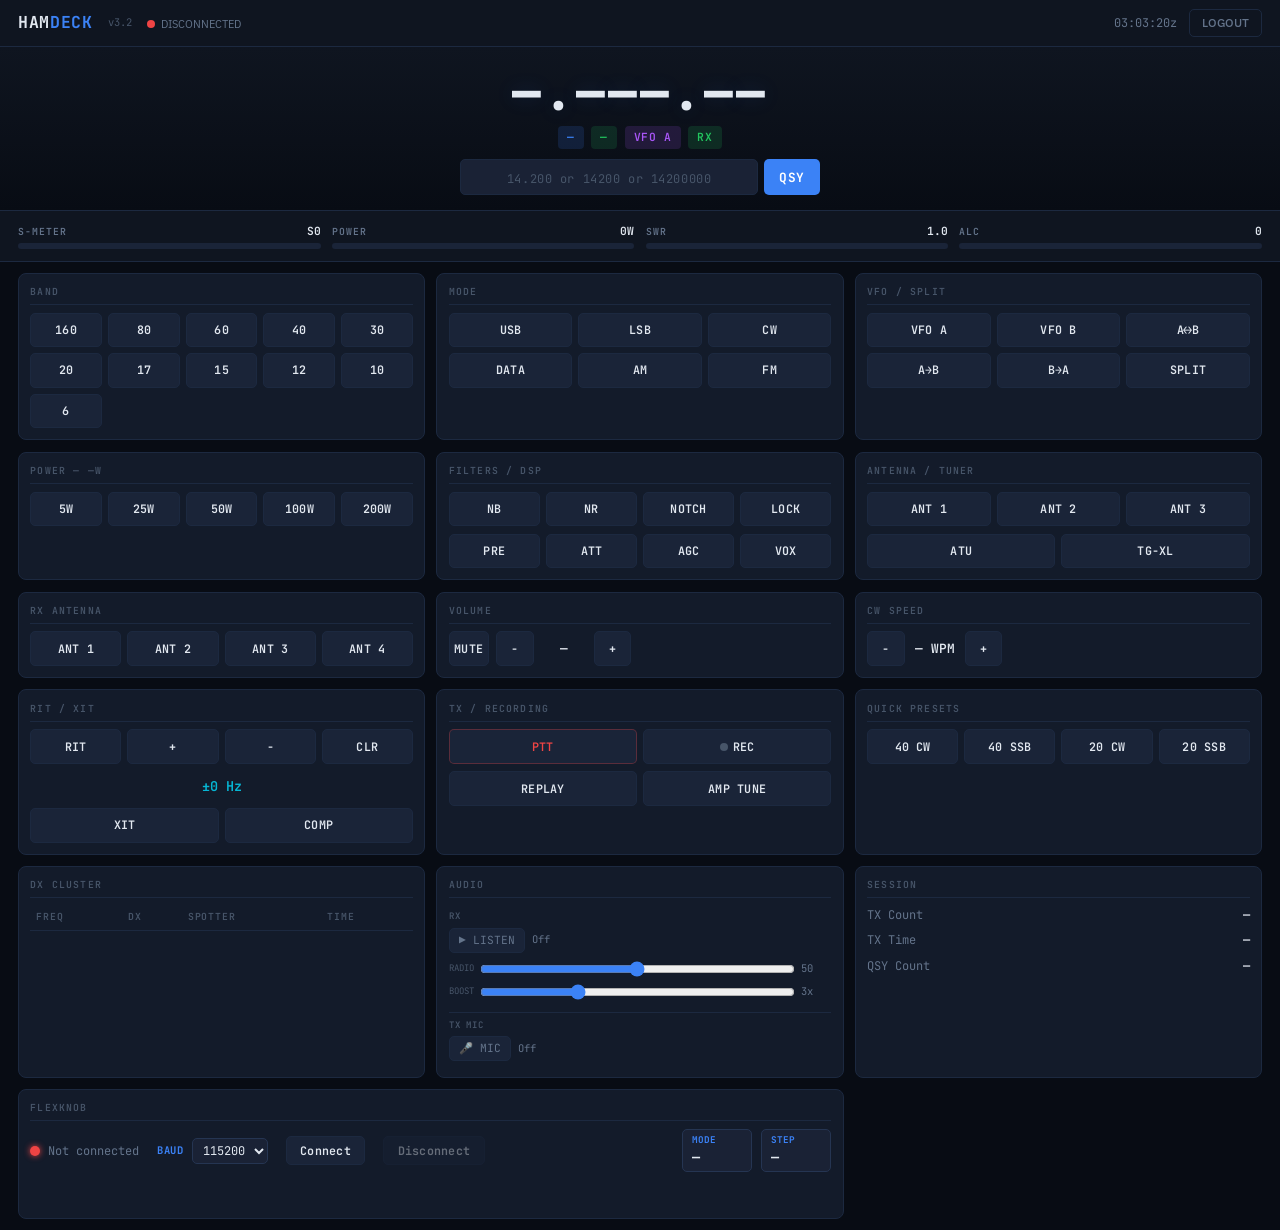
==== wwwroot/index.html @ 8db9ab92 "v3.2 — KMTronic RX antenna control on web dashboard" ====
<!DOCTYPE html>
<html lang="en">
<head>
<meta charset="UTF-8">
<meta name="viewport" content="width=device-width, initial-scale=1.0, user-scalable=no">
<title>HamDeck v3.2 — Rig Control</title>
<link rel="stylesheet" href="style.css">
    <link rel="manifest" href="/manifest.json">
    <meta name="theme-color" content="#2d8cf0">
    <meta name="mobile-web-app-capable" content="yes">
    <meta name="apple-mobile-web-app-capable" content="yes">
    <meta name="apple-mobile-web-app-status-bar-style" content="black-translucent">
    <meta name="apple-mobile-web-app-title" content="HamDeck">
    <link rel="apple-touch-icon" href="/icons/icon-192.png"></head>
<body>

<div id="loading" class="loading-overlay">
    <div class="loading-text">HAMDECK CONNECTING...</div>
</div>

<!-- ===== TOP BAR ===== -->
<header class="topbar">
    <div class="topbar-left">
        <div class="topbar-logo">HAM<span>DECK</span></div>
        <span class="topbar-version">v3.2</span>
        <span><span id="conn-dot" class="conn-dot"></span><span id="conn-text" style="font-size:0.75rem;color:var(--text-dim)">—</span></span>
    </div>
    <div class="topbar-right">
        <span id="clock" style="font-family:var(--mono);font-size:0.8rem;color:var(--text-dim)"></span>
        <a id="btn-admin" href="/admin.html" class="btn-logout" style="display:none;text-decoration:none;">ADMIN</a>
        <button id="btn-logout" class="btn-logout">LOGOUT</button>
    </div>
</header>

<!-- ===== FREQUENCY DISPLAY ===== -->
<section class="freq-hero">
    <div id="freq-display" class="freq-display">—.———.——</div>
    <div class="freq-badges">
        <span id="badge-band" class="badge badge-band">—</span>
        <span id="badge-mode" class="badge badge-mode">—</span>
        <span id="badge-vfo" class="badge badge-vfo">VFO A</span>
        <span id="badge-split" class="badge badge-split badge-hidden">SPLIT</span>
        <span id="badge-tx" class="badge badge-rx">RX</span>
    </div>
    <div class="freq-entry">
        <input type="text" id="freq-input" class="freq-input" placeholder="14.200 or 14200 or 14200000" spellcheck="false" autocomplete="off">
        <button class="freq-go-btn" id="freq-go-btn" onclick="submitFreq()">QSY</button>
    </div>
</section>

<!-- ===== METERS ===== -->
<section class="meters-strip">
    <div class="meter-item">
        <div class="meter-head"><span class="meter-label">S-METER</span><span id="s-val" class="meter-val">S0</span></div>
        <div class="meter-track"><div id="s-fill" class="meter-fill meter-fill-signal" style="width:0%"></div></div>
    </div>
    <div class="meter-item">
        <div class="meter-head"><span class="meter-label">POWER</span><span id="pwr-val" class="meter-val">0W</span></div>
        <div class="meter-track"><div id="pwr-fill" class="meter-fill meter-fill-power" style="width:0%"></div></div>
    </div>
    <div class="meter-item">
        <div class="meter-head"><span class="meter-label">SWR</span><span id="swr-val" class="meter-val">1.0</span></div>
        <div class="meter-track"><div id="swr-fill" class="meter-fill meter-fill-swr" style="width:0%"></div></div>
    </div>
    <div class="meter-item">
        <div class="meter-head"><span class="meter-label">ALC</span><span id="alc-val" class="meter-val">0</span></div>
        <div class="meter-track"><div id="alc-fill" class="meter-fill meter-fill-alc" style="width:0%"></div></div>
    </div>
</section>

<!-- ===== CONTROL PANELS ===== -->
<div class="main-grid">

    <!-- BAND -->
    <div class="card">
        <div class="card-label">BAND</div>
        <div class="btn-grid btn-grid-5" id="band-grid">
            <button class="ctrl-btn" data-band="160">160</button>
            <button class="ctrl-btn" data-band="80">80</button>
            <button class="ctrl-btn" data-band="60">60</button>
            <button class="ctrl-btn" data-band="40">40</button>
            <button class="ctrl-btn" data-band="30">30</button>
            <button class="ctrl-btn" data-band="20">20</button>
            <button class="ctrl-btn" data-band="17">17</button>
            <button class="ctrl-btn" data-band="15">15</button>
            <button class="ctrl-btn" data-band="12">12</button>
            <button class="ctrl-btn" data-band="10">10</button>
            <button class="ctrl-btn" data-band="6">6</button>
        </div>
    </div>

    <!-- MODE -->
    <div class="card">
        <div class="card-label">MODE</div>
        <div class="btn-grid btn-grid-3" id="mode-grid">
            <button class="ctrl-btn" data-mode="usb">USB</button>
            <button class="ctrl-btn" data-mode="lsb">LSB</button>
            <button class="ctrl-btn" data-mode="cw">CW</button>
            <button class="ctrl-btn" data-mode="data">DATA</button>
            <button class="ctrl-btn" data-mode="am">AM</button>
            <button class="ctrl-btn" data-mode="fm">FM</button>
        </div>
    </div>

    <!-- VFO & SPLIT -->
    <div class="card">
        <div class="card-label">VFO / SPLIT</div>
        <div class="btn-grid btn-grid-3">
            <button class="ctrl-btn" id="btn-vfo-a" onclick="api('/api/vfo/a')">VFO A</button>
            <button class="ctrl-btn" id="btn-vfo-b" onclick="api('/api/vfo/b')">VFO B</button>
            <button class="ctrl-btn" onclick="api('/api/vfo/swap')">A↔B</button>
            <button class="ctrl-btn" onclick="api('/api/vfo-copy/a2b')">A→B</button>
            <button class="ctrl-btn" onclick="api('/api/vfo-copy/b2a')">B→A</button>
            <button class="ctrl-btn" id="btn-split" onclick="api('/api/split/toggle')">SPLIT</button>
        </div>
    </div>

    <!-- POWER -->
    <div class="card">
        <div class="card-label">POWER — <span id="power-watts">—</span>W</div>
        <div class="btn-grid btn-grid-5" id="power-grid">
            <button class="ctrl-btn" data-power="qrp">5W</button>
            <button class="ctrl-btn" data-power="low">25W</button>
            <button class="ctrl-btn" data-power="mid">50W</button>
            <button class="ctrl-btn" data-power="high">100W</button>
            <button class="ctrl-btn" data-power="max">200W</button>
        </div>
    </div>

    <!-- FILTERS -->
    <div class="card">
        <div class="card-label">FILTERS / DSP</div>
        <div class="btn-grid btn-grid-4">
            <button class="ctrl-btn" id="btn-nb" onclick="api('/api/toggle/nb')">NB</button>
            <button class="ctrl-btn" id="btn-nr" onclick="api('/api/toggle/nr')">NR</button>
            <button class="ctrl-btn" id="btn-notch" onclick="api('/api/toggle/notch')">NOTCH</button>
            <button class="ctrl-btn" id="btn-lock" onclick="api('/api/toggle/lock')">LOCK</button>
        </div>
        <div class="btn-grid btn-grid-4">
            <button class="ctrl-btn" id="btn-preamp" onclick="api('/api/preamp/cycle')">PRE</button>
            <button class="ctrl-btn" id="btn-att" onclick="api('/api/att/toggle')">ATT</button>
            <button class="ctrl-btn" id="btn-agc" onclick="api('/api/agc/cycle')">AGC</button>
            <button class="ctrl-btn" id="btn-vox" onclick="api('/api/vox/toggle')">VOX</button>
        </div>
    </div>

    <!-- ANTENNA / TUNER -->
    <div class="card">
        <div class="card-label">ANTENNA / TUNER</div>
        <div class="btn-grid btn-grid-3">
            <button class="ctrl-btn" id="btn-ant1" data-ant="1" onclick="api('/api/ant/1')">ANT 1</button>
            <button class="ctrl-btn" id="btn-ant2" data-ant="2" onclick="api('/api/ant/2')">ANT 2</button>
            <button class="ctrl-btn" id="btn-ant3" data-ant="3" onclick="api('/api/ant/3')">ANT 3</button>
        </div>
        <div class="btn-grid btn-grid-2">
            <button class="ctrl-btn" onclick="api('/api/tune')">ATU</button>
            <button class="ctrl-btn" onclick="api('/api/tune/tgxl')">TG-XL</button>
        </div>
    </div>

    <!-- RX ANTENNA (KMTronic) -->
    <div class="card">
        <div class="card-label">RX ANTENNA</div>
        <div class="btn-grid btn-grid-4">
            <button class="ctrl-btn" id="btn-rxant-1" onclick="setRxAnt(1)">ANT 1</button>
            <button class="ctrl-btn" id="btn-rxant-2" onclick="setRxAnt(2)">ANT 2</button>
            <button class="ctrl-btn" id="btn-rxant-3" onclick="setRxAnt(3)">ANT 3</button>
            <button class="ctrl-btn" id="btn-rxant-4" onclick="setRxAnt(4)">ANT 4</button>
        </div>
    </div>

    <!-- VOLUME -->
    <div class="card">
        <div class="card-label">VOLUME</div>
        <div class="slider-row">
            <button class="ctrl-btn" onclick="api('/api/mute/toggle')" id="btn-mute">MUTE</button>
            <button class="ctrl-btn" onclick="api('/api/volume/down')">−</button>
            <span id="vol-val" class="slider-val">—</span>
            <button class="ctrl-btn" onclick="api('/api/volume/up')">+</button>
        </div>
    </div>

    <!-- CW SPEED -->
    <div class="card">
        <div class="card-label">CW SPEED</div>
        <div class="slider-row">
            <button class="ctrl-btn" onclick="api('/api/cw-speed/down')">−</button>
            <span id="cw-val" class="slider-val">— WPM</span>
            <button class="ctrl-btn" onclick="api('/api/cw-speed/up')">+</button>
        </div>
    </div>

    <!-- RIT / XIT -->
    <div class="card">
        <div class="card-label">RIT / XIT</div>
        <div class="btn-grid btn-grid-4">
            <button class="ctrl-btn" id="btn-rit" onclick="api('/api/rit/toggle')">RIT</button>
            <button class="ctrl-btn" onclick="api('/api/rit/up')">+</button>
            <button class="ctrl-btn" onclick="api('/api/rit/down')">−</button>
            <button class="ctrl-btn" onclick="api('/api/rit/clear')">CLR</button>
        </div>
        <div id="rit-offset" class="rit-offset">±0 Hz</div>
        <div class="btn-grid btn-grid-2">
            <button class="ctrl-btn" id="btn-xit" onclick="api('/api/xit/toggle')">XIT</button>
            <button class="ctrl-btn" id="btn-comp" onclick="api('/api/comp/toggle')">COMP</button>
        </div>
    </div>

    <!-- PTT & RECORDING -->
    <div class="card">
        <div class="card-label">TX / RECORDING</div>
        <div class="btn-grid btn-grid-2">
            <button class="ctrl-btn btn-danger" id="btn-ptt" onclick="togglePTT()">PTT</button>
            <button class="ctrl-btn" id="btn-rec" onclick="api('/api/record/toggle')">
                <span id="rec-dot" class="rec-dot off"></span>REC
            </button>
        </div>
        <div id="ptt-timer" class="ptt-timer" style="display:none;">TX: <span id="ptt-countdown">3:00</span></div>
        <div class="btn-grid btn-grid-2">
            <button class="ctrl-btn" onclick="api('/api/record/replay')">REPLAY</button>
            <button class="ctrl-btn" id="btn-amp-tune" onclick="api('/api/tune/amp')">AMP TUNE</button>
        </div>
    </div>

    <!-- PRESETS -->
    <div class="card">
        <div class="card-label">QUICK PRESETS</div>
        <div class="btn-grid btn-grid-4">
            <button class="ctrl-btn" onclick="api('/api/preset/40cw')">40 CW</button>
            <button class="ctrl-btn" onclick="api('/api/preset/40ssb')">40 SSB</button>
            <button class="ctrl-btn" onclick="api('/api/preset/20cw')">20 CW</button>
            <button class="ctrl-btn" onclick="api('/api/preset/20ssb')">20 SSB</button>
        </div>
    </div>

    <!-- DX CLUSTER -->
    <div class="card" style="grid-column: span 1;">
        <div class="card-label">DX CLUSTER</div>
        <div class="cluster-scroll">
            <table class="cluster-table">
                <thead>
                    <tr><th>FREQ</th><th>DX</th><th>SPOTTER</th><th>TIME</th></tr>
                </thead>
                <tbody id="cluster-body"></tbody>
            </table>
        </div>
    </div>

    <!-- AUDIO RX / TX -->
    <div class="card">
        <div class="card-label">AUDIO</div>
        <div class="audio-section">
            <span class="audio-section-label">RX</span>
            <div class="audio-controls">
                <button class="audio-btn" id="btn-audio" onclick="toggleAudio()">▶ LISTEN</button>
                <span id="audio-status" style="font-family:var(--mono);font-size:0.7rem;color:var(--text-dim);">Off</span>
            </div>
            <div style="display:flex;align-items:center;gap:0.4rem;margin-top:0.3rem;">
                <span style="font-family:var(--mono);font-size:0.6rem;color:var(--text-muted);">RADIO</span>
                <input type="range" id="rx-radio-vol" min="0" max="100" step="5" value="50" style="flex:1;accent-color:var(--accent);">
                <span id="rx-radio-label" style="font-family:var(--mono);font-size:0.7rem;color:var(--text-dim);min-width:2rem;">50</span>
            </div>
            <div style="display:flex;align-items:center;gap:0.4rem;margin-top:0.2rem;">
                <span style="font-family:var(--mono);font-size:0.6rem;color:var(--text-muted);">BOOST</span>
                <input type="range" id="rx-volume" min="0" max="10" step="0.5" value="3" style="flex:1;accent-color:var(--accent);" oninput="setRxVolume(this.value)">
                <span id="rx-vol-label" style="font-family:var(--mono);font-size:0.7rem;color:var(--text-dim);min-width:2rem;">3x</span>
            </div>
        </div>
        <div class="audio-section">
            <span class="audio-section-label">TX MIC</span>
            <div class="audio-controls">
                <button class="audio-btn" id="btn-mic" onclick="toggleMic()">🎤 MIC</button>
                <span id="mic-status" style="font-family:var(--mono);font-size:0.7rem;color:var(--text-dim);">Off</span>
            </div>
            <div id="mic-level-track" class="meter-track" style="margin-top:0.3rem;display:none;">
                <div id="mic-level-fill" class="meter-fill meter-fill-power" style="width:0%"></div>
            </div>
        </div>
    </div>

    <!-- SESSION STATS -->
    <div class="card">
        <div class="card-label">SESSION</div>
        <div class="stats-row"><span class="stats-label">TX Count</span><span id="stat-tx" class="stats-val">—</span></div>
        <div class="stats-row"><span class="stats-label">TX Time</span><span id="stat-time" class="stats-val">—</span></div>
        <div class="stats-row"><span class="stats-label">QSY Count</span><span id="stat-qsy" class="stats-val">—</span></div>
    </div>

    <div class="card" style="grid-column: span 2;">
        <div class="card-label">FLEXKNOB</div>
        <div style="display:flex;align-items:center;gap:1.2rem;flex-wrap:wrap;">
            <!-- Status -->
            <div style="display:flex;align-items:center;gap:0.5rem;">
                <span id="fk-dot" style="width:10px;height:10px;border-radius:50%;background:var(--red);box-shadow:0 0 6px var(--red);flex-shrink:0;display:inline-block;"></span>
                <span id="fk-status" style="font-family:var(--mono);font-size:0.8rem;color:var(--text-dim);">Not connected</span>
            </div>
            <!-- Baud -->
            <div style="display:flex;align-items:center;gap:0.5rem;">
                <span style="font-family:var(--mono);font-size:0.7rem;font-weight:700;color:var(--accent);text-transform:uppercase;letter-spacing:0.08em;">Baud</span>
                <select id="fk-baud" style="background:var(--bg-input);color:var(--text);border:1px solid var(--border-light);border-radius:var(--radius-sm);padding:0.2rem 0.4rem;font-family:var(--mono);font-size:0.8rem;">
                    <option value="9600">9600</option>
                    <option value="19200">19200</option>
                    <option value="38400">38400</option>
                    <option value="57600">57600</option>
                    <option value="115200" selected>115200</option>
                </select>
            </div>
            <!-- Buttons -->
            <button id="fk-btn-connect" class="ctrl-btn" style="padding:0.35rem 0.9rem;">Connect</button>
            <button id="fk-btn-disconnect" class="ctrl-btn" disabled style="padding:0.35rem 0.9rem;opacity:0.4;">Disconnect</button>
            <!-- Mode / Step from server -->
            <div style="display:flex;gap:0.6rem;margin-left:auto;">
                <div style="background:var(--bg-input);border:1px solid var(--border-light);border-radius:var(--radius-sm);padding:0.25rem 0.6rem;min-width:70px;">
                    <div style="font-family:var(--mono);font-size:0.62rem;font-weight:700;color:var(--accent);text-transform:uppercase;">Mode</div>
                    <div id="fk-mode" style="font-family:var(--mono);font-size:0.9rem;font-weight:700;">—</div>
                </div>
                <div style="background:var(--bg-input);border:1px solid var(--border-light);border-radius:var(--radius-sm);padding:0.25rem 0.6rem;min-width:70px;">
                    <div style="font-family:var(--mono);font-size:0.62rem;font-weight:700;color:var(--accent);text-transform:uppercase;">Step</div>
                    <div id="fk-step" style="font-family:var(--mono);font-size:0.9rem;font-weight:700;">—</div>
                </div>
            </div>
        </div>
        <!-- Last action -->
        <div id="fk-action" style="margin-top:0.6rem;font-family:var(--mono);font-size:0.8rem;color:var(--cyan);min-height:1.2rem;"></div>
    </div>

</div>

<script src="app.js"></script>
    <script>
        if ('serviceWorker' in navigator) {
            window.addEventListener('load', () => {
                navigator.serviceWorker.register('/sw.js')
                    .catch(err => console.warn('SW registration failed:', err));
            });
        }
    </script></body>
</html>
---- wwwroot/style.css ----
/* HamDeck v3 — Web Control Dashboard */
/* Dark industrial / avionics aesthetic */

@import url('https://fonts.googleapis.com/css2?family=JetBrains+Mono:wght@400;500;600;700;800&family=IBM+Plex+Sans:wght@300;400;500;600&display=swap');

*,*::before,*::after { margin:0; padding:0; box-sizing:border-box; }

:root {
    --bg-deep: #080c14;
    --bg-panel: #0f1520;
    --bg-card: #131b2a;
    --bg-button: #1a2438;
    --bg-button-hover: #243050;
    --bg-button-active: #2a3a60;
    --bg-input: #1a2235;
    --border: #1c2940;
    --border-light: #253552;
    --text: #e2e8f0;
    --text-dim: #64748b;
    --text-muted: #475569;
    --accent: #3b82f6;
    --accent-dim: rgba(59,130,246,0.15);
    --accent-glow: rgba(59,130,246,0.25);
    --green: #22c55e;
    --green-dim: rgba(34,197,94,0.15);
    --red: #ef4444;
    --red-dim: rgba(239,68,68,0.15);
    --amber: #f59e0b;
    --amber-dim: rgba(245,158,11,0.15);
    --cyan: #06b6d4;
    --purple: #a855f7;
    --mono: 'JetBrains Mono', monospace;
    --sans: 'IBM Plex Sans', -apple-system, sans-serif;
    --radius: 8px;
    --radius-sm: 5px;
}

html { font-size: 15px; }
body {
    font-family: var(--sans);
    background: var(--bg-deep);
    color: var(--text);
    min-height: 100vh;
    line-height: 1.5;
}

/* ===== TOP BAR ===== */
.topbar {
    display: flex;
    align-items: center;
    justify-content: space-between;
    padding: 0.6rem 1.2rem;
    background: var(--bg-panel);
    border-bottom: 1px solid var(--border);
    position: sticky;
    top: 0;
    z-index: 100;
}
.topbar-left {
    display: flex;
    align-items: center;
    gap: 1rem;
}
.topbar-logo {
    font-family: var(--mono);
    font-weight: 700;
    font-size: 1.1rem;
    letter-spacing: 0.04em;
}
.topbar-logo span { color: var(--accent); }
.topbar-version {
    font-family: var(--mono);
    font-size: 0.7rem;
    color: var(--text-muted);
}
.conn-dot {
    width: 8px; height: 8px;
    border-radius: 50%;
    background: var(--red);
    display: inline-block;
    margin-right: 0.4rem;
    transition: background 0.3s;
}
.conn-dot.ok { background: var(--green); box-shadow: 0 0 6px rgba(34,197,94,0.5); }
.topbar-right {
    display: flex;
    align-items: center;
    gap: 0.8rem;
}
.btn-logout {
    font-family: var(--sans);
    font-size: 0.8rem;
    font-weight: 500;
    padding: 0.35rem 0.8rem;
    background: transparent;
    border: 1px solid var(--border);
    border-radius: var(--radius-sm);
    color: var(--text-dim);
    cursor: pointer;
    transition: all 0.2s;
}
.btn-logout:hover { border-color: var(--red); color: var(--red); }

/* ===== FREQUENCY HERO ===== */
.freq-hero {
    text-align: center;
    padding: 1.5rem 1rem 1rem;
    background: linear-gradient(180deg, var(--bg-panel) 0%, var(--bg-deep) 100%);
    border-bottom: 1px solid var(--border);
}
.freq-display {
    font-family: var(--mono);
    font-weight: 800;
    font-size: 3.2rem;
    letter-spacing: 0.06em;
    color: var(--text);
    text-shadow: 0 0 20px rgba(59,130,246,0.15);
    line-height: 1;
    margin-bottom: 0.6rem;
}
.freq-display .mhz { color: var(--accent); }
.freq-badges {
    display: flex;
    justify-content: center;
    gap: 0.5rem;
    flex-wrap: wrap;
}
.badge {
    font-family: var(--mono);
    font-size: 0.75rem;
    font-weight: 600;
    padding: 0.2rem 0.6rem;
    border-radius: 4px;
    letter-spacing: 0.06em;
    text-transform: uppercase;
}
.badge-band { background: var(--accent-dim); color: var(--accent); }
.badge-mode { background: var(--green-dim); color: var(--green); }
.badge-vfo { background: rgba(168,85,247,0.15); color: var(--purple); }
.badge-split { background: var(--amber-dim); color: var(--amber); }
.badge-tx { background: var(--red); color: #fff; animation: tx-pulse 0.8s ease-in-out infinite; }
.badge-rx { background: var(--green-dim); color: var(--green); }
.badge-hidden { display: none; }

@keyframes tx-pulse {
    0%,100% { opacity: 1; }
    50% { opacity: 0.7; }
}

/* ===== METERS ===== */
.meters-strip {
    display: grid;
    grid-template-columns: repeat(4, 1fr);
    gap: 0.75rem;
    padding: 0.75rem 1.2rem;
    background: var(--bg-panel);
    border-bottom: 1px solid var(--border);
}
.meter-item {
    display: flex;
    flex-direction: column;
    gap: 0.25rem;
}
.meter-head {
    display: flex;
    justify-content: space-between;
    align-items: baseline;
}
.meter-label {
    font-family: var(--mono);
    font-size: 0.65rem;
    font-weight: 600;
    color: var(--text-dim);
    letter-spacing: 0.1em;
    text-transform: uppercase;
}
.meter-val {
    font-family: var(--mono);
    font-size: 0.75rem;
    font-weight: 600;
    color: var(--text);
}
.meter-track {
    height: 6px;
    background: var(--bg-button);
    border-radius: 3px;
    overflow: hidden;
}
.meter-fill {
    height: 100%;
    border-radius: 3px;
    transition: width 0.25s ease;
    min-width: 0;
}
.meter-fill-signal { background: linear-gradient(90deg, var(--green), var(--amber), var(--red)); }
.meter-fill-power { background: linear-gradient(90deg, var(--accent), var(--cyan)); }
.meter-fill-swr { background: var(--green); }
.meter-fill-swr.warn { background: var(--amber); }
.meter-fill-swr.danger { background: var(--red); }
.meter-fill-alc { background: var(--purple); }

/* ===== MAIN GRID ===== */
.main-grid {
    display: grid;
    grid-template-columns: 1fr 1fr 1fr;
    gap: 0.75rem;
    padding: 0.75rem 1.2rem;
    max-width: 1600px;
    margin: 0 auto;
}

/* ===== CARDS ===== */
.card {
    background: var(--bg-card);
    border: 1px solid var(--border);
    border-radius: var(--radius);
    padding: 0.75rem;
    display: flex;
    flex-direction: column;
    gap: 0.5rem;
}
.card-label {
    font-family: var(--mono);
    font-size: 0.65rem;
    font-weight: 600;
    color: var(--text-muted);
    letter-spacing: 0.12em;
    text-transform: uppercase;
    padding-bottom: 0.3rem;
    border-bottom: 1px solid var(--border);
}

/* ===== BUTTON GRID ===== */
.btn-grid {
    display: grid;
    gap: 0.4rem;
}
.btn-grid-4 { grid-template-columns: repeat(4, 1fr); }
.btn-grid-3 { grid-template-columns: repeat(3, 1fr); }
.btn-grid-2 { grid-template-columns: repeat(2, 1fr); }
.btn-grid-5 { grid-template-columns: repeat(5, 1fr); }
.btn-grid-6 { grid-template-columns: repeat(6, 1fr); }

.ctrl-btn {
    font-family: var(--mono);
    font-size: 0.78rem;
    font-weight: 600;
    padding: 0.55rem 0.3rem;
    background: var(--bg-button);
    border: 1px solid var(--border);
    border-radius: var(--radius-sm);
    color: var(--text);
    cursor: pointer;
    transition: all 0.15s;
    text-align: center;
    white-space: nowrap;
    letter-spacing: 0.02em;
    user-select: none;
    -webkit-user-select: none;
}
.ctrl-btn:hover { background: var(--bg-button-hover); border-color: var(--border-light); }
.ctrl-btn:active { background: var(--bg-button-active); transform: scale(0.96); }
.ctrl-btn.active {
    background: var(--accent-dim);
    border-color: var(--accent);
    color: var(--accent);
    box-shadow: 0 0 8px rgba(59,130,246,0.15);
}
.ctrl-btn.active-green {
    background: var(--green-dim);
    border-color: var(--green);
    color: var(--green);
}
.ctrl-btn.active-amber {
    background: var(--amber-dim);
    border-color: var(--amber);
    color: var(--amber);
}
.ctrl-btn.active-red {
    background: var(--red-dim);
    border-color: var(--red);
    color: var(--red);
}
.ctrl-btn.btn-danger {
    border-color: rgba(239,68,68,0.3);
    color: var(--red);
}
.ctrl-btn.btn-danger:hover { background: var(--red-dim); }
.ctrl-btn.btn-danger.active {
    background: var(--red);
    color: #fff;
    border-color: var(--red);
    animation: tx-pulse 0.8s ease-in-out infinite;
}

.ctrl-btn-wide { grid-column: span 2; }

/* ===== VOLUME / CW SLIDER ROWS ===== */
.slider-row {
    display: flex;
    align-items: center;
    gap: 0.5rem;
}
.slider-row .ctrl-btn { flex: 0 0 auto; min-width: 2.5rem; }
.slider-val {
    font-family: var(--mono);
    font-size: 0.85rem;
    font-weight: 600;
    min-width: 3rem;
    text-align: center;
    color: var(--text);
}

/* ===== RIT/XIT ROW ===== */
.rit-offset {
    font-family: var(--mono);
    font-size: 0.9rem;
    font-weight: 600;
    text-align: center;
    padding: 0.3rem;
    color: var(--cyan);
}

/* ===== DX CLUSTER ===== */
.cluster-table {
    width: 100%;
    border-collapse: collapse;
    font-size: 0.78rem;
}
.cluster-table th {
    font-family: var(--mono);
    font-size: 0.65rem;
    font-weight: 600;
    color: var(--text-muted);
    text-align: left;
    padding: 0.3rem 0.4rem;
    border-bottom: 1px solid var(--border);
    letter-spacing: 0.08em;
    text-transform: uppercase;
}
.cluster-table td {
    font-family: var(--mono);
    font-size: 0.75rem;
    padding: 0.3rem 0.4rem;
    border-bottom: 1px solid rgba(28,41,64,0.5);
    color: var(--text-dim);
    cursor: pointer;
    transition: background 0.15s;
}
.cluster-table tr:hover td { background: var(--bg-button); color: var(--text); }
.cluster-table .freq-col { color: var(--accent); }
.cluster-table .call-col { color: var(--text); font-weight: 500; }
.cluster-scroll {
    max-height: 250px;
    overflow-y: auto;
    scrollbar-width: thin;
    scrollbar-color: var(--border) transparent;
}

/* ===== RECORDING / AUDIO ===== */
.rec-dot {
    width: 8px; height: 8px;
    border-radius: 50%;
    display: inline-block;
    margin-right: 0.3rem;
}
.rec-dot.off { background: var(--text-muted); }
.rec-dot.on { background: var(--red); box-shadow: 0 0 6px rgba(239,68,68,0.6); animation: tx-pulse 1s infinite; }
.rec-dot.buffer { background: var(--amber); }

.audio-controls {
    display: flex;
    align-items: center;
    gap: 0.5rem;
}
.audio-btn {
    font-family: var(--mono);
    font-size: 0.75rem;
    padding: 0.3rem 0.6rem;
    background: var(--bg-button);
    border: 1px solid var(--border);
    border-radius: var(--radius-sm);
    color: var(--text-dim);
    cursor: pointer;
    transition: all 0.15s;
}
.audio-btn:hover { background: var(--bg-button-hover); color: var(--text); }
.audio-btn.playing { background: var(--green-dim); border-color: var(--green); color: var(--green); }
.audio-btn.mic-on { background: var(--red-dim); border-color: var(--red); color: var(--red); animation: tx-pulse 1s infinite; }

.audio-section {
    display: flex;
    flex-direction: column;
    gap: 0.25rem;
    padding: 0.3rem 0;
}
.audio-section + .audio-section { border-top: 1px solid var(--border); padding-top: 0.4rem; }
.audio-section-label {
    font-family: var(--mono);
    font-size: 0.6rem;
    font-weight: 600;
    color: var(--text-muted);
    letter-spacing: 0.1em;
    text-transform: uppercase;
}

/* ===== SESSION STATS ===== */
.stats-row {
    display: flex;
    justify-content: space-between;
    font-family: var(--mono);
    font-size: 0.8rem;
}
.stats-label { color: var(--text-dim); }
.stats-val { color: var(--text); font-weight: 600; }

/* ===== LOADING OVERLAY ===== */
.loading-overlay {
    position: fixed;
    inset: 0;
    background: var(--bg-deep);
    display: flex;
    align-items: center;
    justify-content: center;
    z-index: 1000;
    transition: opacity 0.3s;
}
.loading-overlay.hidden { opacity: 0; pointer-events: none; }
.loading-text {
    font-family: var(--mono);
    font-size: 1rem;
    color: var(--text-dim);
    letter-spacing: 0.1em;
}

/* ===== FREQ ENTRY ===== */
.freq-entry {
    display: flex;
    justify-content: center;
    gap: 0.4rem;
    margin-top: 0.7rem;
    max-width: 360px;
    margin-left: auto;
    margin-right: auto;
}
.freq-input {
    flex: 1;
    font-family: var(--mono);
    font-size: 0.95rem;
    padding: 0.5rem 0.7rem;
    background: var(--bg-input);
    border: 1px solid var(--border);
    border-radius: var(--radius-sm);
    color: var(--text);
    outline: none;
    text-align: center;
    letter-spacing: 0.04em;
    transition: border-color 0.2s, box-shadow 0.2s;
}
.freq-input:focus {
    border-color: var(--accent);
    box-shadow: 0 0 0 3px var(--accent-glow);
}
.freq-input::placeholder { color: var(--text-muted); font-size: 0.8rem; }
.freq-go-btn {
    font-family: var(--mono);
    font-size: 0.85rem;
    font-weight: 700;
    padding: 0.5rem 1rem;
    background: var(--accent);
    border: none;
    border-radius: var(--radius-sm);
    color: #fff;
    cursor: pointer;
    transition: background 0.15s;
    letter-spacing: 0.05em;
}
.freq-go-btn:hover { background: #2563eb; }
.freq-go-btn:active { transform: scale(0.96); }

/* ===== PTT TIMER ===== */
.ptt-timer {
    font-family: var(--mono);
    font-size: 0.85rem;
    font-weight: 600;
    color: var(--red);
    text-align: center;
    padding: 0.3rem;
    animation: tx-pulse 1s infinite;
}

/* ===== RESPONSIVE ===== */
@media (max-width: 1100px) {
    .main-grid { grid-template-columns: 1fr 1fr; }
}
@media (max-width: 720px) {
    html { font-size: 14px; }
    .main-grid { grid-template-columns: 1fr; }
    .meters-strip { grid-template-columns: repeat(2, 1fr); }
    .freq-display { font-size: 2.4rem; }
    .topbar { padding: 0.5rem 0.8rem; }
    .main-grid { padding: 0.5rem 0.6rem; }
    .btn-grid-5 { grid-template-columns: repeat(4, 1fr); }
    .ctrl-btn { padding: 0.65rem 0.3rem; font-size: 0.82rem; }
    .freq-entry { max-width: 100%; padding: 0 0.5rem; }
}
@media (max-width: 480px) {
    html { font-size: 13px; }
    .freq-display { font-size: 1.8rem; letter-spacing: 0.03em; }
    .freq-badges { gap: 0.3rem; }
    .badge { font-size: 0.68rem; padding: 0.15rem 0.4rem; }
    .btn-grid-5 { grid-template-columns: repeat(3, 1fr); }
    .btn-grid-4 { grid-template-columns: repeat(2, 1fr); }
    .btn-grid-3 { grid-template-columns: repeat(3, 1fr); }
    .ctrl-btn {
        padding: 0.75rem 0.3rem;
        font-size: 0.85rem;
        min-height: 44px; /* touch target */
    }
    .topbar-logo { font-size: 0.95rem; }
    .topbar-version { display: none; }
    .meters-strip { gap: 0.5rem; padding: 0.6rem 0.8rem; }
    .card { padding: 0.6rem; }
    .slider-row .ctrl-btn { min-width: 3rem; min-height: 44px; }
    .cluster-scroll { max-height: 180px; }
    .freq-entry { flex-direction: column; }
    .freq-go-btn { width: 100%; padding: 0.65rem; }
}
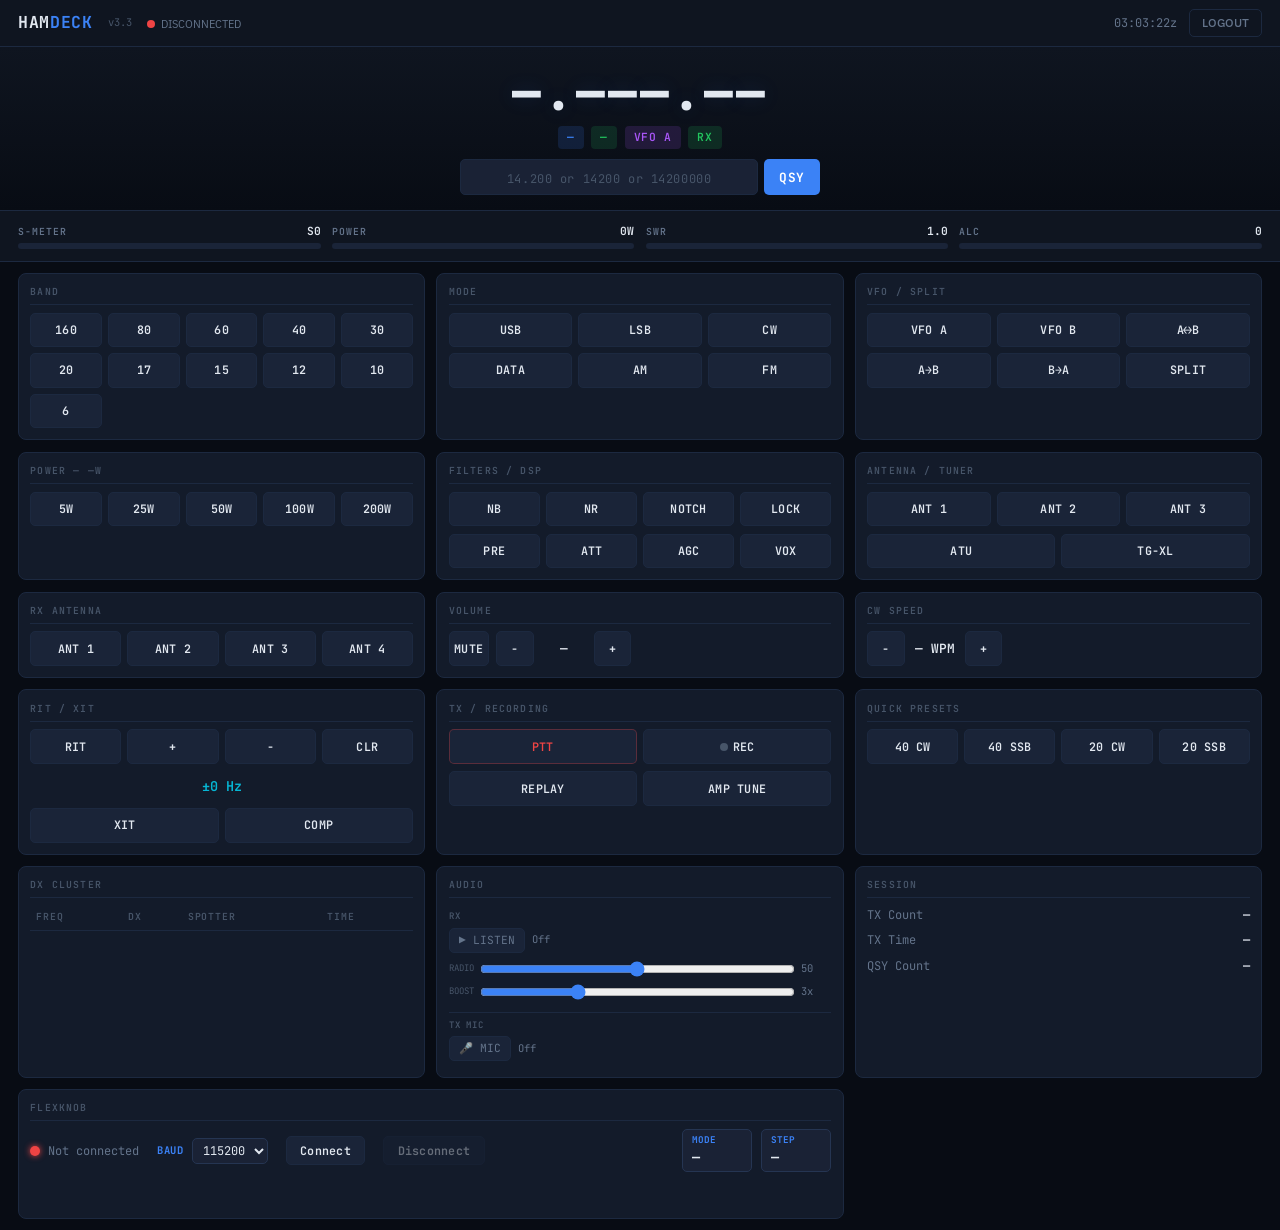
==== commit 6093ba38: "v3.3 — strip WPF GUI to status panel, PBKDF2 password hashing" ====
--- a/wwwroot/index.html
+++ b/wwwroot/index.html
@@ -3,7 +3,7 @@
 <head>
 <meta charset="UTF-8">
 <meta name="viewport" content="width=device-width, initial-scale=1.0, user-scalable=no">
-<title>HamDeck v3.2 — Rig Control</title>
+<title>HamDeck v3.3 — Rig Control</title>
 <link rel="stylesheet" href="style.css">
     <link rel="manifest" href="/manifest.json">
     <meta name="theme-color" content="#2d8cf0">
@@ -22,7 +22,7 @@
 <header class="topbar">
     <div class="topbar-left">
         <div class="topbar-logo">HAM<span>DECK</span></div>
-        <span class="topbar-version">v3.2</span>
+        <span class="topbar-version">v3.3</span>
         <span><span id="conn-dot" class="conn-dot"></span><span id="conn-text" style="font-size:0.75rem;color:var(--text-dim)">—</span></span>
     </div>
     <div class="topbar-right">
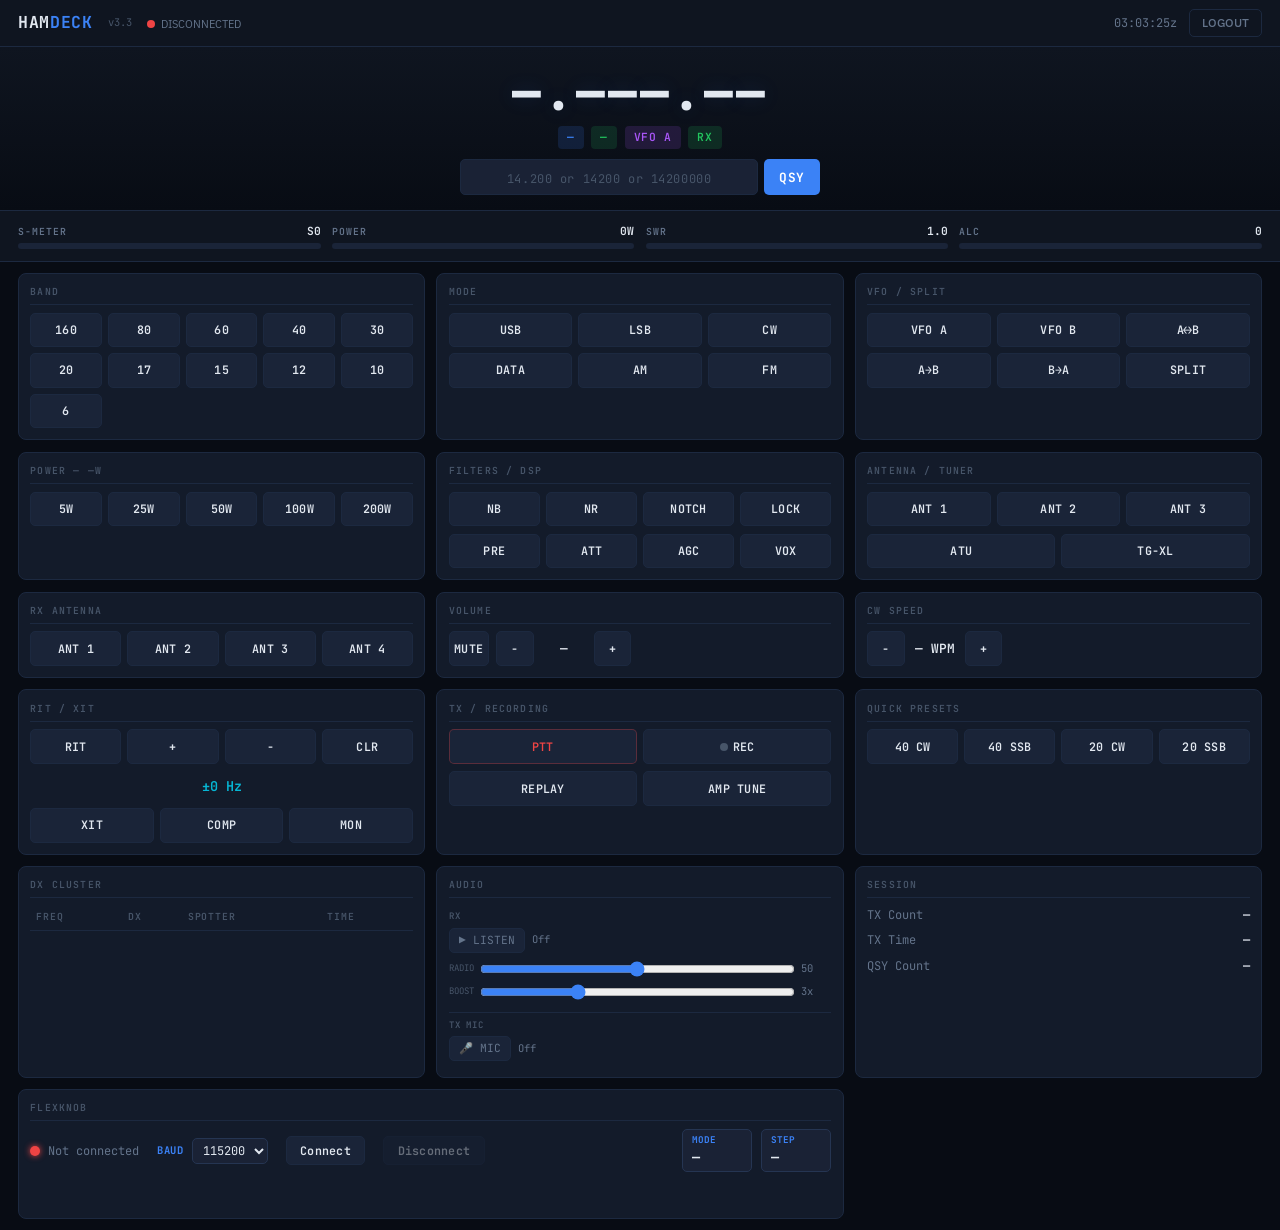
==== commit 5fa5933b: "refactor: route table, isQuery HashSet, Config presets, JS split, csproj wwwroot sync" ====
--- a/wwwroot/index.html
+++ b/wwwroot/index.html
@@ -200,9 +200,10 @@
             <button class="ctrl-btn" onclick="api('/api/rit/clear')">CLR</button>
         </div>
         <div id="rit-offset" class="rit-offset">±0 Hz</div>
-        <div class="btn-grid btn-grid-2">
+        <div class="btn-grid btn-grid-3">
             <button class="ctrl-btn" id="btn-xit" onclick="api('/api/xit/toggle')">XIT</button>
             <button class="ctrl-btn" id="btn-comp" onclick="api('/api/comp/toggle')">COMP</button>
+            <button class="ctrl-btn" id="btn-mon" onclick="api('/api/mon/toggle')">MON</button>
         </div>
     </div>
 
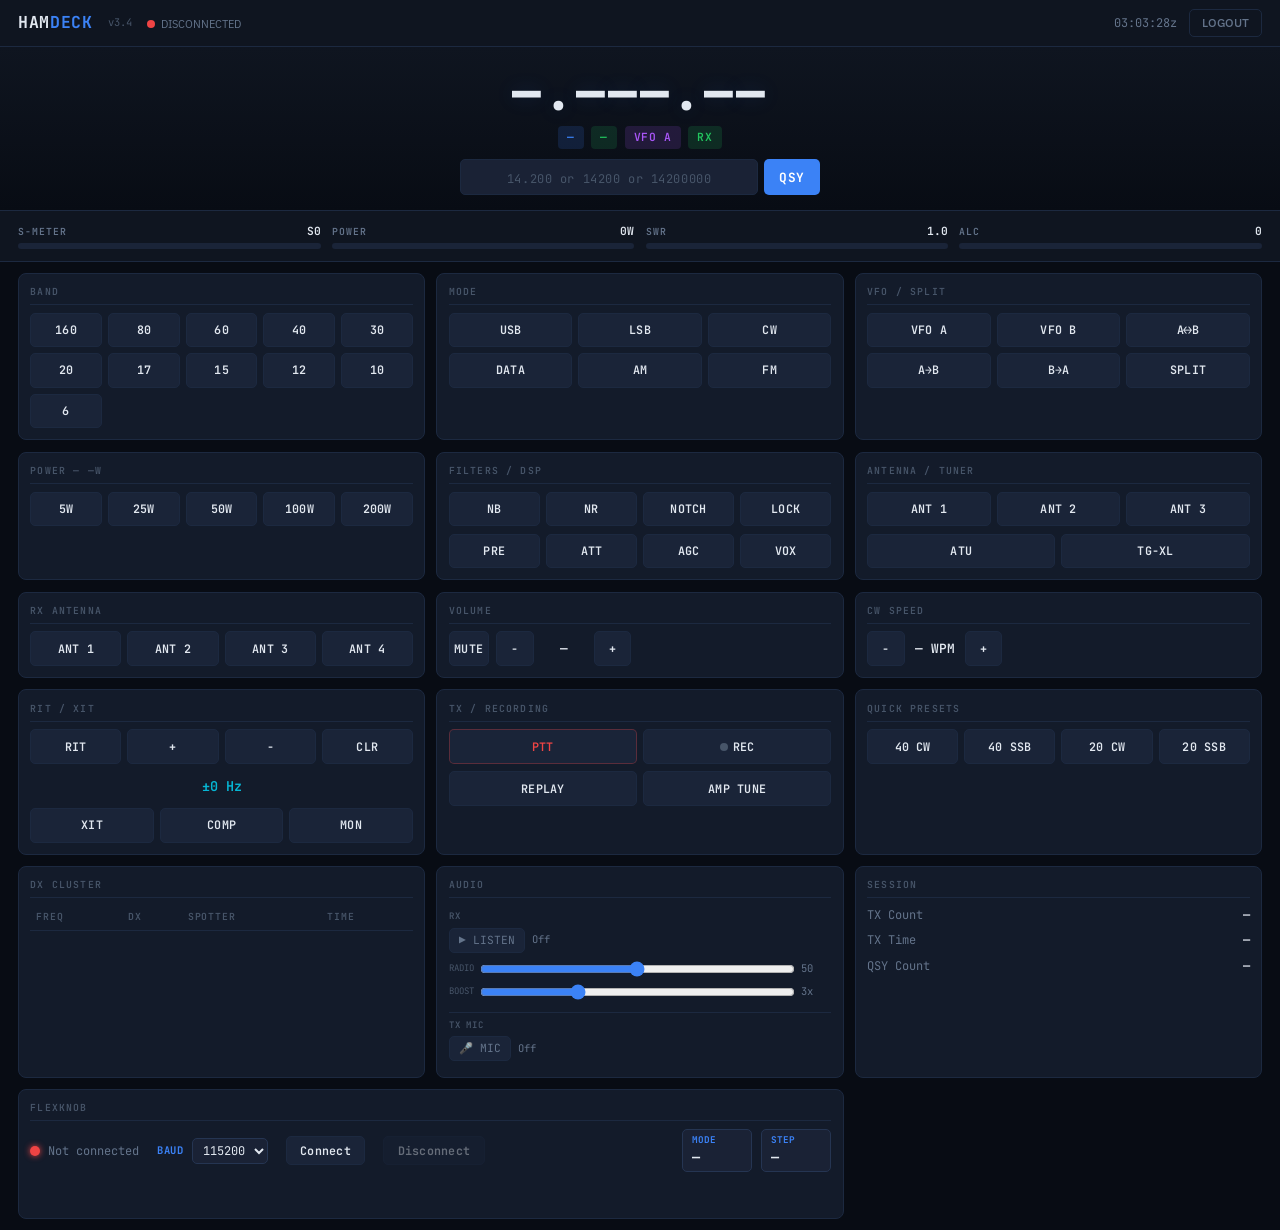
==== commit 5fa991bc: "chore: bump version to 3.4.0" ====
--- a/wwwroot/index.html
+++ b/wwwroot/index.html
@@ -3,7 +3,7 @@
 <head>
 <meta charset="UTF-8">
 <meta name="viewport" content="width=device-width, initial-scale=1.0, user-scalable=no">
-<title>HamDeck v3.3 — Rig Control</title>
+<title>HamDeck v3.4 — Rig Control</title>
 <link rel="stylesheet" href="style.css">
     <link rel="manifest" href="/manifest.json">
     <meta name="theme-color" content="#2d8cf0">
@@ -22,7 +22,7 @@
 <header class="topbar">
     <div class="topbar-left">
         <div class="topbar-logo">HAM<span>DECK</span></div>
-        <span class="topbar-version">v3.3</span>
+        <span class="topbar-version">v3.4</span>
         <span><span id="conn-dot" class="conn-dot"></span><span id="conn-text" style="font-size:0.75rem;color:var(--text-dim)">—</span></span>
     </div>
     <div class="topbar-right">
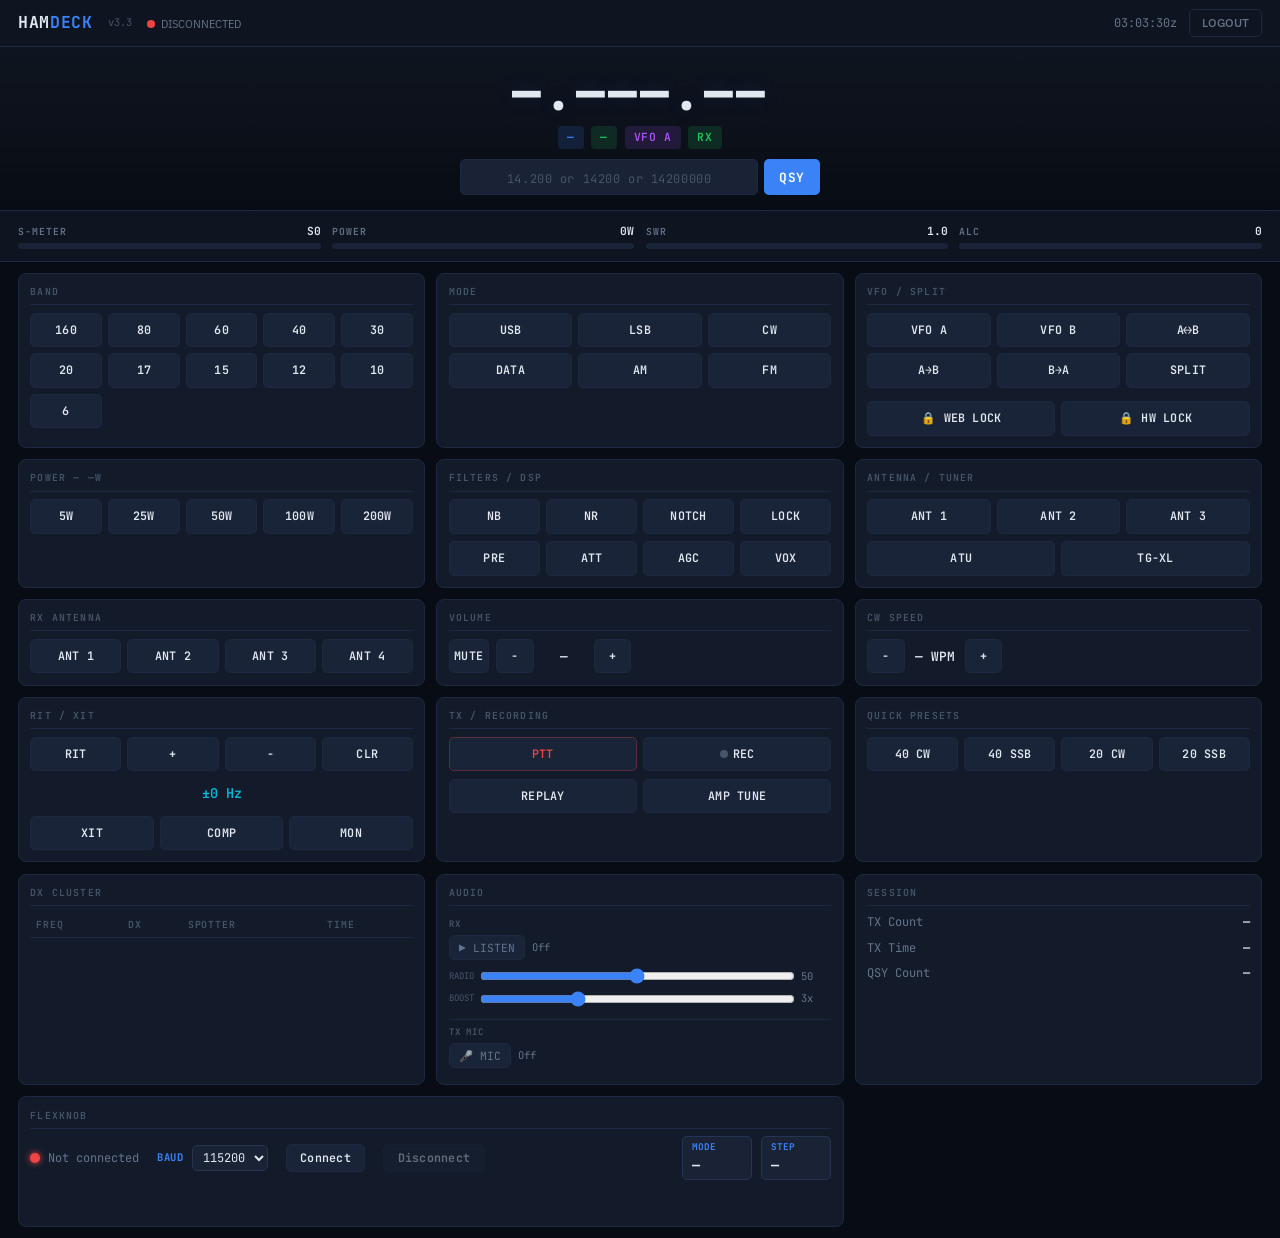
==== commit 64ef9090: "fix: backslash in index.html, sw.js cache v3.4, installer bat v3.4" ====
--- a/wwwroot/index.html
+++ b/wwwroot/index.html
@@ -3,7 +3,7 @@
 <head>
 <meta charset="UTF-8">
 <meta name="viewport" content="width=device-width, initial-scale=1.0, user-scalable=no">
-<title>HamDeck v3.4 — Rig Control</title>
+<title>HamDeck v3.3 — Rig Control</title>
 <link rel="stylesheet" href="style.css">
     <link rel="manifest" href="/manifest.json">
     <meta name="theme-color" content="#2d8cf0">
@@ -22,7 +22,7 @@
 <header class="topbar">
     <div class="topbar-left">
         <div class="topbar-logo">HAM<span>DECK</span></div>
-        <span class="topbar-version">v3.4</span>
+        <span class="topbar-version">v3.3</span>
         <span><span id="conn-dot" class="conn-dot"></span><span id="conn-text" style="font-size:0.75rem;color:var(--text-dim)">—</span></span>
     </div>
     <div class="topbar-right">
@@ -113,6 +113,10 @@
             <button class="ctrl-btn" onclick="api('/api/vfo-copy/b2a')">B→A</button>
             <button class="ctrl-btn" id="btn-split" onclick="api('/api/split/toggle')">SPLIT</button>
         </div>
+        <div class="btn-grid btn-grid-2" style="margin-top:6px">
+            <button class="ctrl-btn" id="btn-vfo-lock" onclick="toggleVfoLock()" title="Software lock — blocks web/API/knob freq changes">🔒 WEB LOCK</button>
+            <button class="ctrl-btn" id="btn-hw-lock" onclick="toggleHwLock()" title="Hardware lock — locks front panel VFO knob via CAT">🔒 HW LOCK</button>
+        </div>
     </div>
 
     <!-- POWER -->
@@ -327,6 +331,8 @@
 
 </div>
 
+<script src="ptt.js"></script>
+<script src="audio.js"></script>
 <script src="app.js"></script>
     <script>
         if ('serviceWorker' in navigator) {
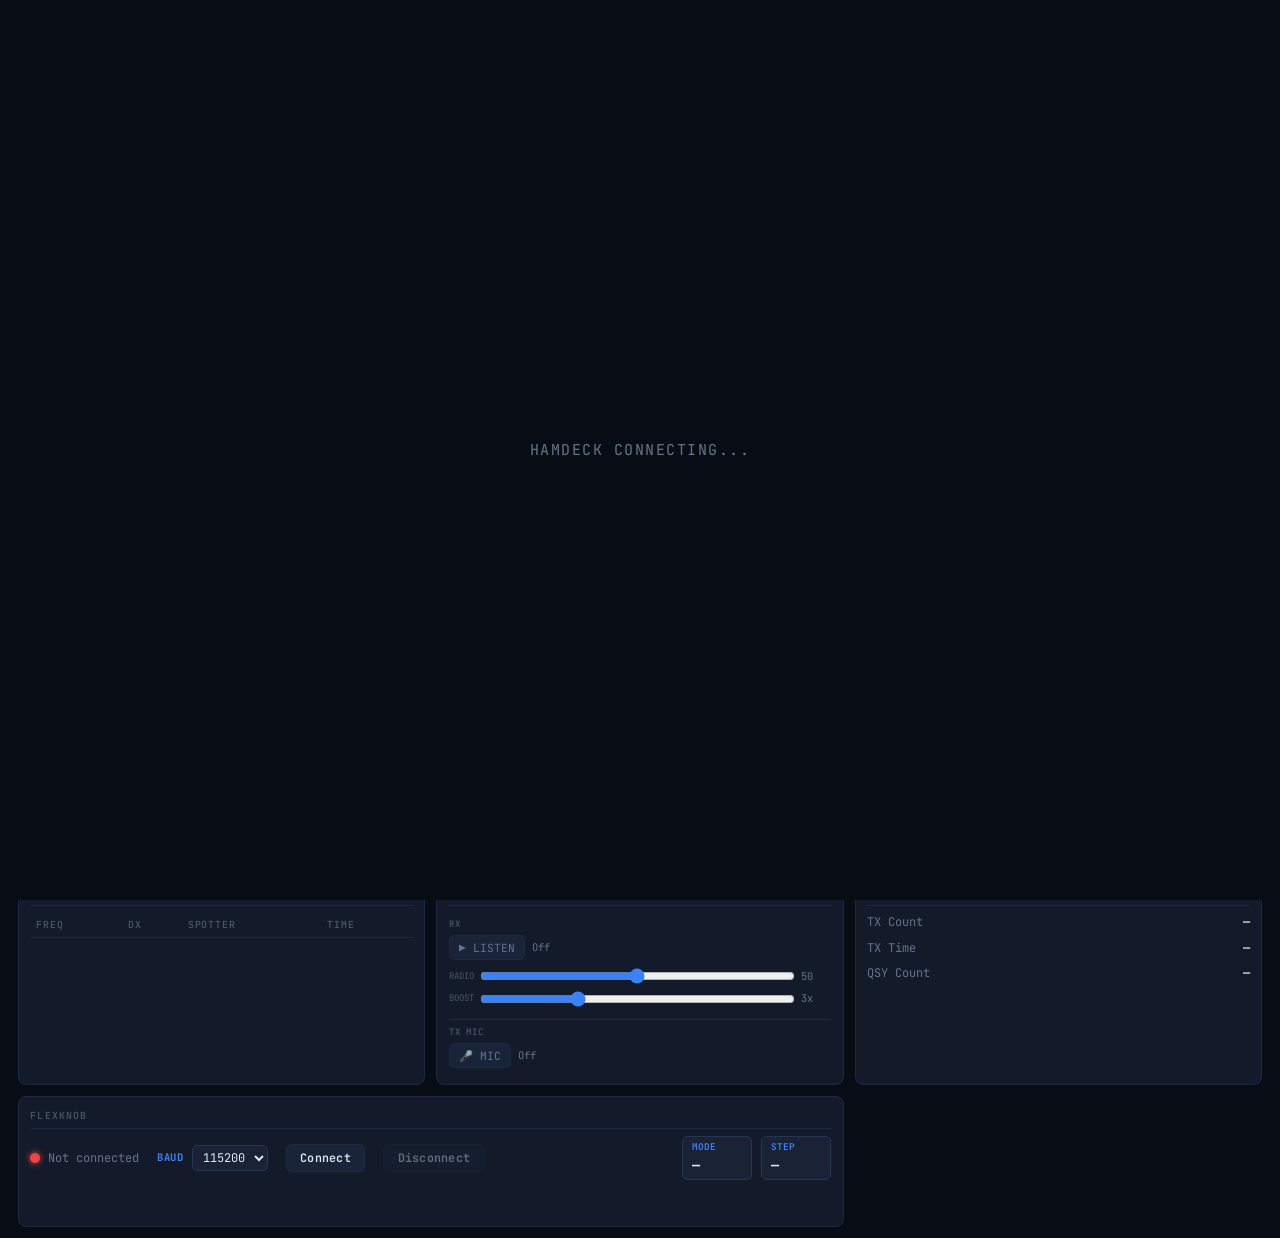
==== commit dfede20f: "fix: RX audio default, GetATT fail-safe, real QSY count, dynamic version - AudioStreamEnabled now de" ====
--- a/wwwroot/index.html
+++ b/wwwroot/index.html
@@ -22,7 +22,7 @@
 <header class="topbar">
     <div class="topbar-left">
         <div class="topbar-logo">HAM<span>DECK</span></div>
-        <span class="topbar-version">v3.3</span>
+        <span class="topbar-version" id="app-version">v3.3</span>
         <span><span id="conn-dot" class="conn-dot"></span><span id="conn-text" style="font-size:0.75rem;color:var(--text-dim)">—</span></span>
     </div>
     <div class="topbar-right">
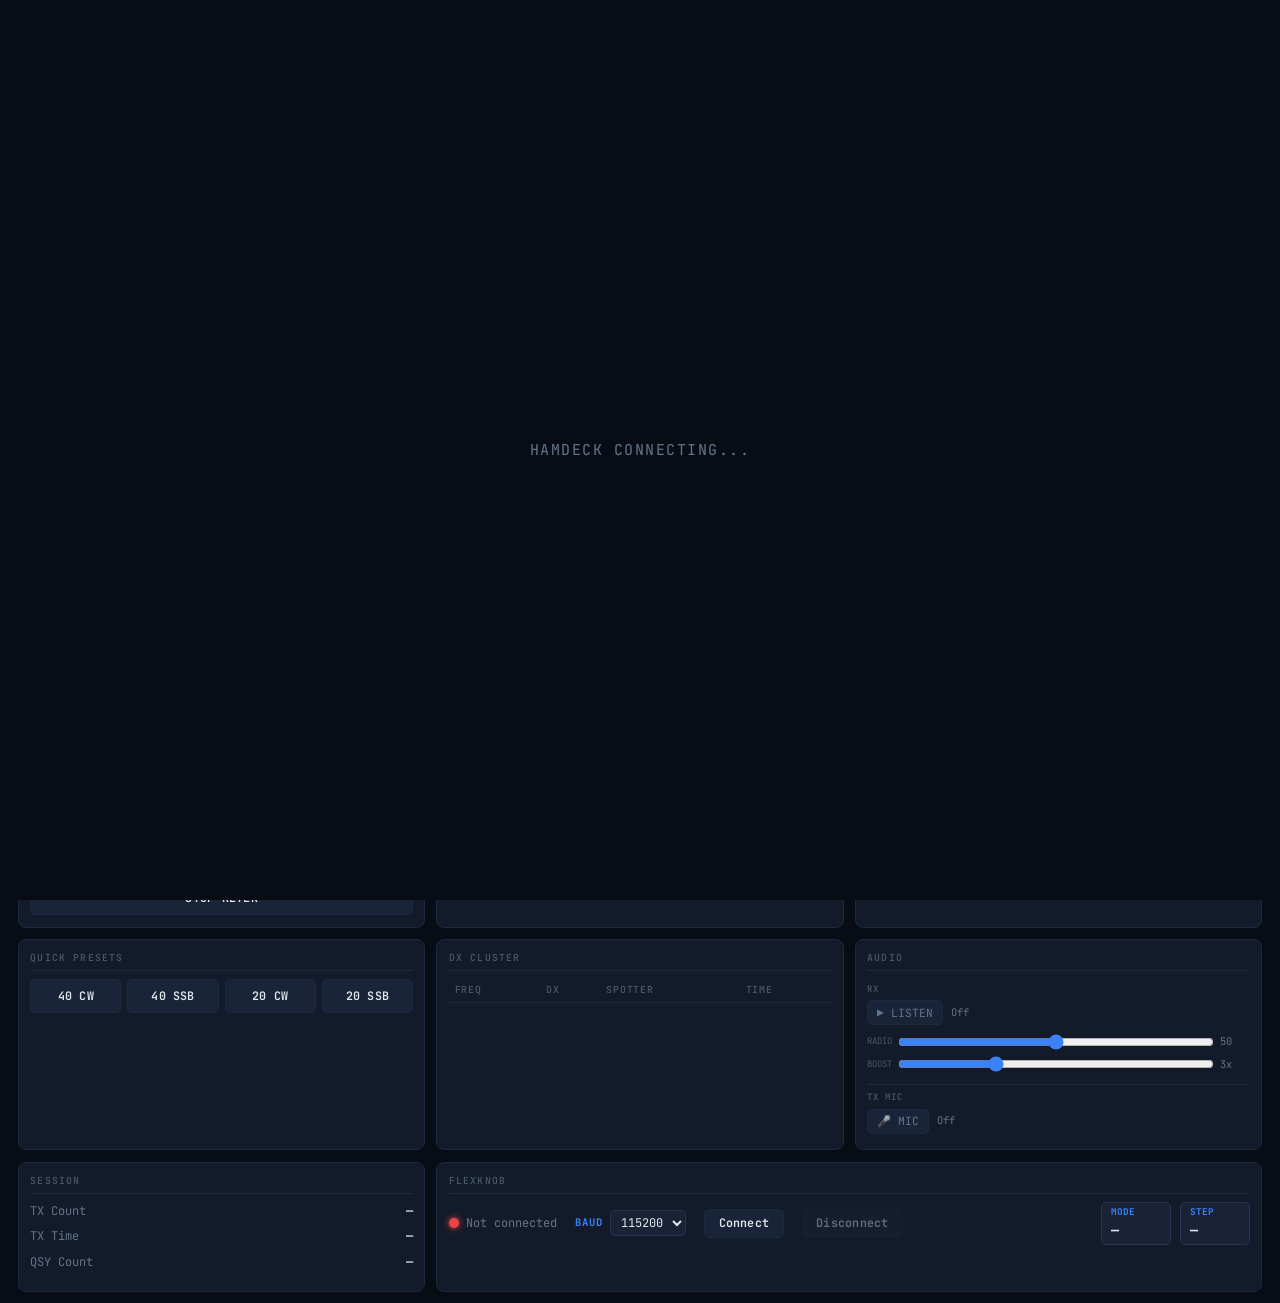
==== commit 21f4a594: "feat: wire up CW keyer and voice keyer (API + dashboard) CwKeyer and VoiceKeyer were constructed in " ====
--- a/wwwroot/index.html
+++ b/wwwroot/index.html
@@ -194,6 +194,32 @@
         </div>
     </div>
 
+    <!-- KEYER -->
+    <div class="card">
+        <div class="card-label">KEYER</div>
+        <div class="btn-grid btn-grid-5">
+            <button class="ctrl-btn" onclick="api('/api/cw/memory/1')">CW 1</button>
+            <button class="ctrl-btn" onclick="api('/api/cw/memory/2')">CW 2</button>
+            <button class="ctrl-btn" onclick="api('/api/cw/memory/3')">CW 3</button>
+            <button class="ctrl-btn" onclick="api('/api/cw/memory/4')">CW 4</button>
+            <button class="ctrl-btn" onclick="api('/api/cw/memory/5')">CW 5</button>
+        </div>
+        <div class="slider-row" style="margin-top:6px">
+            <input id="cw-text" type="text" maxlength="50" placeholder="CW text..."
+                   style="flex:1;background:var(--bg-input);color:#fff;border:1px solid var(--border-light);border-radius:var(--radius-sm);padding:0.3rem 0.5rem;font-family:var(--mono);">
+            <button class="ctrl-btn" onclick="sendCw()">SEND</button>
+        </div>
+        <div class="btn-grid btn-grid-5" style="margin-top:6px">
+            <button class="ctrl-btn" onclick="api('/api/voice/play/1')">V1</button>
+            <button class="ctrl-btn" onclick="api('/api/voice/play/2')">V2</button>
+            <button class="ctrl-btn" onclick="api('/api/voice/play/3')">V3</button>
+            <button class="ctrl-btn" onclick="api('/api/voice/play/4')">V4</button>
+            <button class="ctrl-btn" onclick="api('/api/voice/play/5')">V5</button>
+        </div>
+        <button class="ctrl-btn" style="width:100%;margin-top:6px"
+                onclick="api('/api/cw/stop'); api('/api/voice/stop')">STOP KEYER</button>
+    </div>
+
     <!-- RIT / XIT -->
     <div class="card">
         <div class="card-label">RIT / XIT</div>
